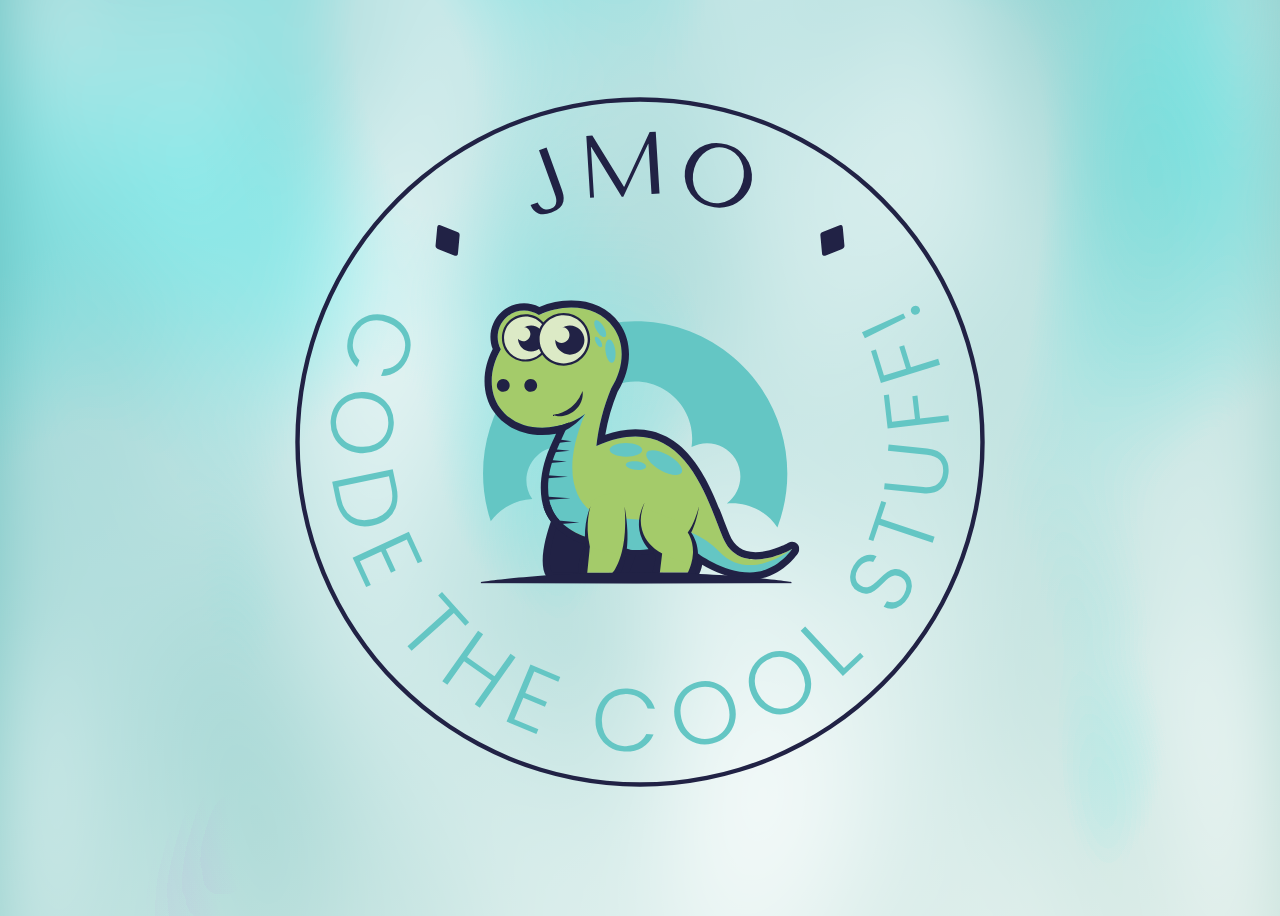
==== index.html @ 942fb0a6 "added about page with home button styled" ====
<!DOCTYPE html>
<html lang="en">
<head>
  <meta charset="UTF-8">
  <meta name="viewport" content="width=device-width, initial-scale=1.0">
  <link rel="shortcut icon" href="favicon.png.ico" type="image/x-icon">
  <link rel="stylesheet" href="index.css">
  <link rel="stylesheet" href="https://cdnjs.cloudflare.com/ajax/libs/font-awesome/6.4.2/css/all.min.css" integrity="sha512-z3gLpd7yknf1YoNbCzqRKc4qyor8gaKU1qmn+CShxbuBusANI9QpRohGBreCFkKxLhei6S9CQXFEbbKuqLg0DA==" crossorigin="anonymous" referrerpolicy="no-referrer" />
  <title>JMo - A little about me</title>
</head>
<body>
  <button class="nav-btn open-btn">
    <i class="fas fa-bars"></i>
  </button>

  <!-- Page Content -->
  <img src="logo-transparent-svg.svg" class="main" alt="logo">

  <p class="text"></p>

  <!-- Nav -->
  <div class="nav nav-dark">
    <div class="nav nav-light">
      <div class="nav nav-lighter">
        <button class="nav-btn close-btn">
          <i class="fas fa-times"></i>
        </button>
        <img src="logo-transparent-svg.svg" class="logo" alt="logo">

        <ul class="list">
          <li><a href="/about.html">About</a></li>
          <li><a href="">Projects</a></li>
          <li><a href="">Contact</a></li>
          <!-- Not sure if I want this sublist -->
          <!-- <li>
            <ul>
              <li><a href="https://www.linkedin.com/in/jessmoore13/">LinkedIn</a></li>
              <li><a href="https://github.com/jmychalm13">Github</a></li>
            </ul>
          </li> -->
        </ul>
      </div>
    </div>
  </div>

  <script src="index.js"></script>
</body>
</html>
---- index.css ----
@import url('https://fonts.googleapis.com/css2?family=Mulish&display=swap');

* {
  box-sizing: border-box;
}

body {
  font-family: 'Mulish', sans-serif;
  display: flex;
  flex-direction: column;
  align-items: center;
  justify-content: center;
  height: 100vh;
  background-image: url(/ffflux.svg);
  background-size: cover;
  overflow: hidden;
}

.text {
  text-transform: uppercase;
}

.main {
  width: 65%;
  height: auto;
}

.logo {
  width: 150px;
}

.nav-btn {
  border: none;
  background-color: transparent;
  cursor: pointer;
  font-size: 20px;
}

.open-btn {
  position: fixed;
  top: 10px;
  left: 10px;
}

.nav {
  position: fixed;
  top: 0;
  left: 0;
  height: 100vh;
  transform: translateX(-100%);
  transition: transform 0.3s ease-in-out;
}

.nav.visible {
  transform: translateX(0);
}

.nav-dark {
  background-color: rgb(41,41,72);
  width: 60%;
  max-width: 480px;
  min-width: 320px;
  transition-delay: .4s;
}

.nav-dark.visible {
  transition-delay: 0s; 
}

.nav-light {
  background-color: rgb(104,192,192);
  width: 95%;
  transition-delay: .2s;
}

.nav-light.visible {
  transition-delay: .2s;
}

.nav-lighter {
  background-color: rgb(201,225,217);
  width: 95%;
  padding: 40px;
  position: relative;
  transition-delay: 0s;
}

.nav-lighter.visible {
  transition-delay: .4s;
}

.close-btn {
  opacity: 0.3;
  position: absolute;
  top: 40px;
  right: 30px;
  color: rgb(41,41,72);
}

.list {
  list-style-type: none;
  padding: 0;
}

.list li {
  margin: 20px 0;
}

.list li a {
  color: rgb(41,41,72);
  font-size: 14px;
  text-decoration: none;
  text-transform: uppercase;
}

.list ul {
  list-style-type: none;
  padding-left: 20px;
}
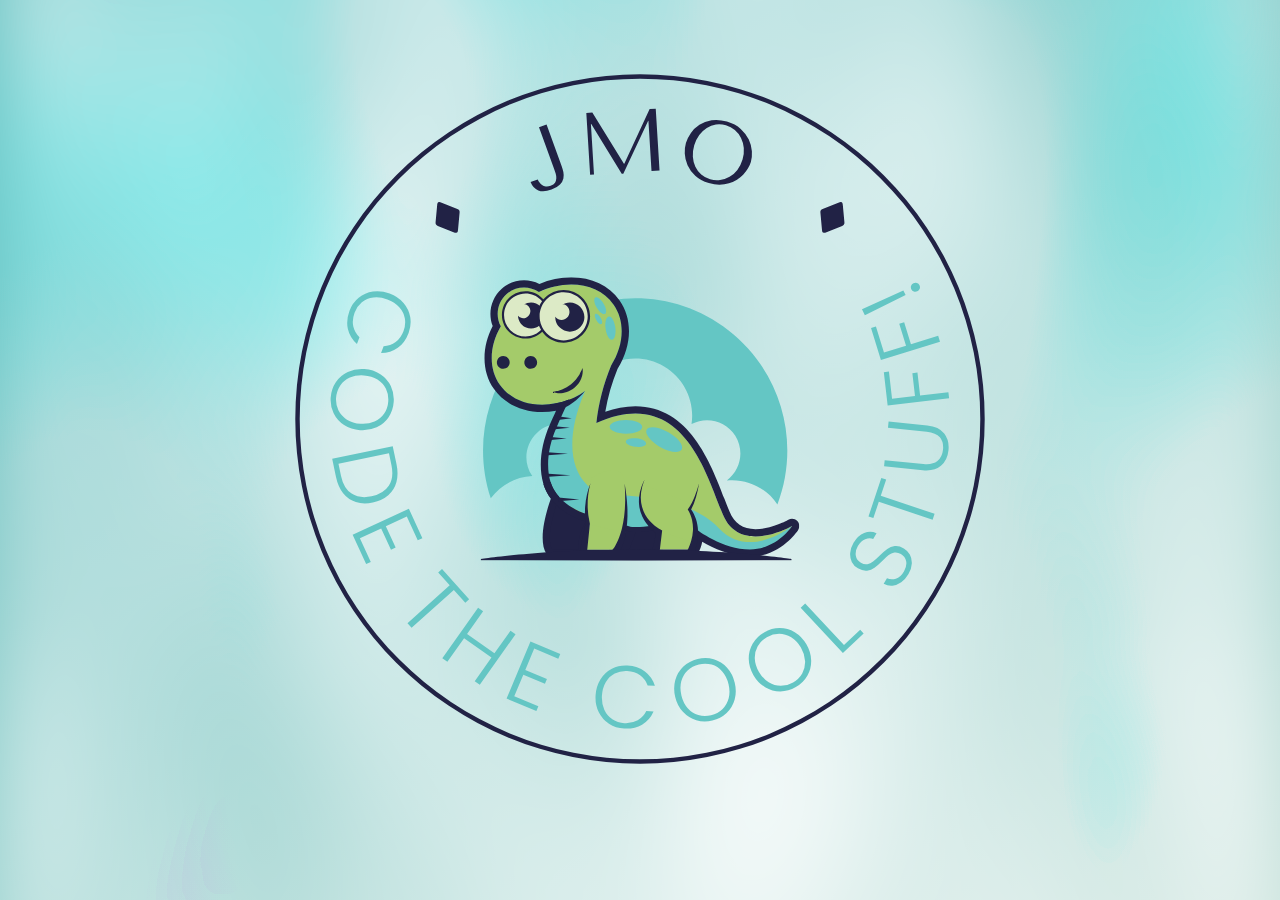
==== commit d030ea9d: "UI revision" ====
--- a/index.html
+++ b/index.html
@@ -9,7 +9,7 @@
   <title>JMo - A little about me</title>
 </head>
 <body>
-  <button class="nav-btn open-btn">
+  <button class="effect8 nav-btn open-btn">
     <i class="fas fa-bars"></i>
   </button>
 
@@ -28,9 +28,10 @@
         <img src="logo-transparent-svg.svg" class="logo" alt="logo">
 
         <ul class="list">
+          <li><a href="/index.html">Home</a></li>
           <li><a href="/about.html">About</a></li>
           <li><a href="">Projects</a></li>
-          <li><a href="">Contact</a></li>
+          <li><a href="/contact.html">Contact</a></li>
           <!-- Not sure if I want this sublist -->
           <!-- <li>
             <ul>
--- a/index.css
+++ b/index.css
@@ -10,10 +10,10 @@
   flex-direction: column;
   align-items: center;
   justify-content: center;
-  height: 100vh;
+  /* height: 100vh; */
   background-image: url(/ffflux.svg);
   background-size: cover;
-  overflow: hidden;
+  background-attachment: fixed;
 }
 
 .text {
@@ -22,7 +22,7 @@
 
 .main {
   width: 65%;
-  height: auto;
+  height: 65%;
 }
 
 .logo {
@@ -40,7 +40,9 @@
   position: fixed;
   top: 10px;
   left: 10px;
-}
+  filter: drop-shadow(0px 0px 10px rgba(0,0,0,.5));
+  }
+
 
 .nav {
   position: fixed;
@@ -116,4 +118,12 @@
 .list ul {
   list-style-type: none;
   padding-left: 20px;
+}
+
+.btn {
+  box-shadow: rgba(0, 0, 0, 0.25) 0px 54px 55px, rgba(0, 0, 0, 0.12) 0px -12px 30px, rgba(0, 0, 0, 0.12) 0px 4px 6px, rgba(0, 0, 0, 0.17) 0px 12px 13px, rgba(0, 0, 0, 0.09) 0px -3px 5px;
+}
+
+.contact {
+  margin: auto;
 }